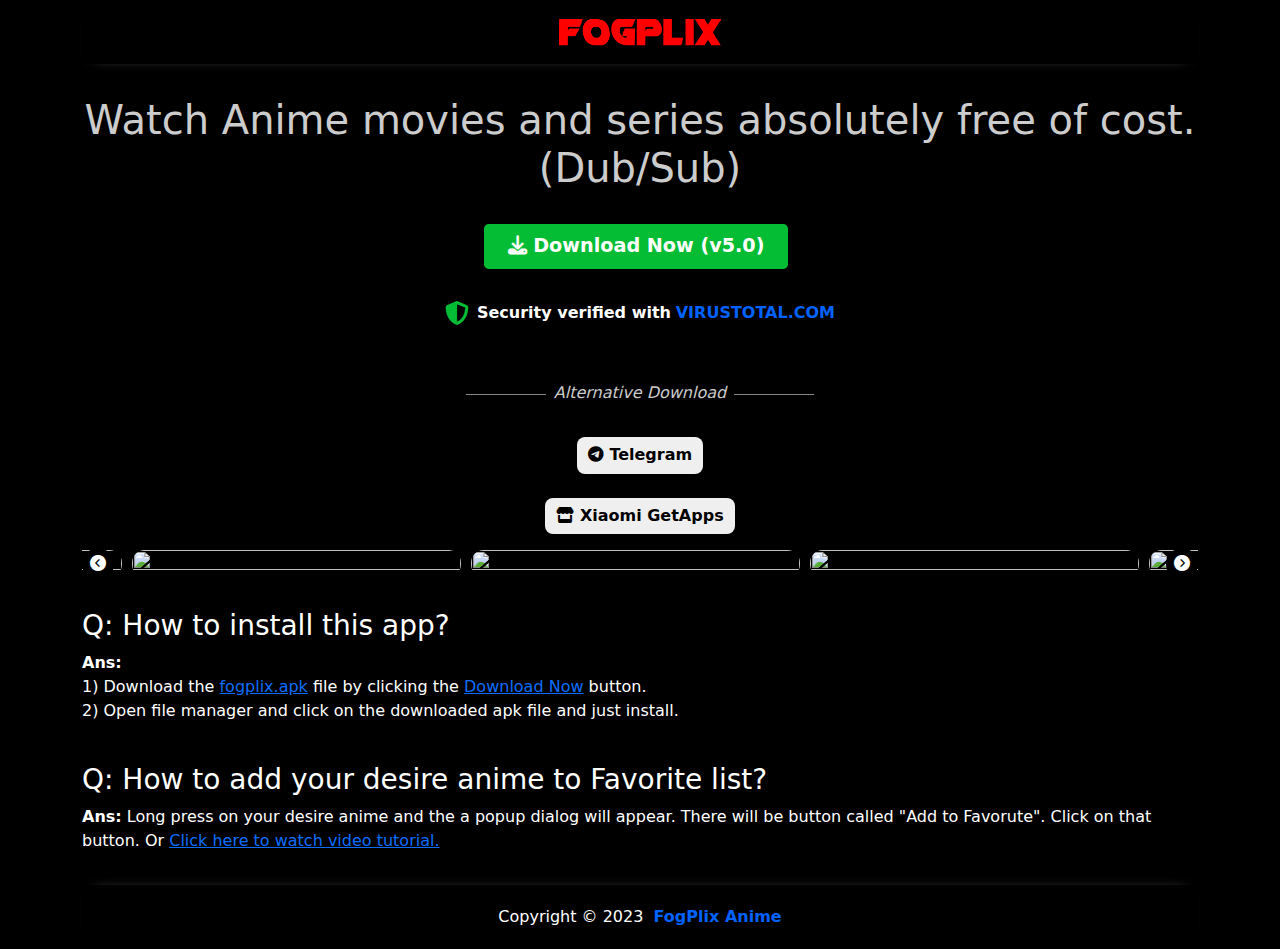
==== index.html @ 77e26206 "Updated" ====
<!DOCTYPE html>
<html lang="en">
<head>
    <meta charset="UTF-8">
    <meta http-equiv="X-UA-Compatible" content="IE=edge" />
    <meta name="viewport" content="width=device-width, initial-scale=1.0" />

    <meta name="description" content="Download the FogPlix Android app to watch dubbed and subbed Anime series or movies online absolutely free of cost." />
    <meta name="robots" content="index, follow" />

    <meta property="og:locale" content="en_US" />
    <meta property="og:type" content="website" />
    <meta property="og:title" content="FogPlix - Free Anime movies and series watching Android app" />
    <meta property="og:description" content="Download the FogPlix Android app to watch dubbed and subbed Anime series or movies online absolutely free of cost." />
    <meta property="og:url" content="https://fogplix.com" />
    <meta property="og:site_name" content="FogPlix Anime" />
    <meta name="twitter:card" content="summary_large_image" />
    <meta name="twitter:description" content="Download the FogPlix Android app to watch dubbed and subbed Anime series or movies online absolutely free of cost." />
    <meta name="twitter:title" content="FogPlix - Free Anime movies and series watching Android app" />
    <meta name="twitter:image" content="https://i.ibb.co/d2YYwLQ/feature.png" />

    <title>FogPlix - Free Anime movies and series watching Android app</title>

    <link rel="icon" type="image/x-icon" href="assets/favicon.ico">
	<link rel="apple-touch-icon" sizes="180x180" href="assets/apple-touch-icon.png">
	<link rel="icon" type="image/png" sizes="32x32" href="assets/favicon-32x32.png">
	<link rel="icon" type="image/png" sizes="16x16" href="assets/favicon-16x16.png">
    
    <link href="assets/style.css" rel="stylesheet">
    <link href="assets/mediaquery.css" rel="stylesheet">
    <link rel="stylesheet" href="https://cdnjs.cloudflare.com/ajax/libs/font-awesome/6.2.1/css/all.min.css" />
    <link href="https://cdn.jsdelivr.net/npm/bootstrap@5.2.2/dist/css/bootstrap.min.css" rel="stylesheet" />
    <script src="https://cdn.jsdelivr.net/npm/bootstrap@5.2.2/dist/js/bootstrap.bundle.min.js"></script>
    <script src="assets/plugins/jquery/jquery.js"></script>
    <link rel="stylesheet" type="text/css" href="assets/plugins/slick/slick.css"/>
    <link rel="stylesheet"href="https://cdn.jsdelivr.net/npm/@fancyapps/ui@4.0/dist/fancybox.css"/>
    <script src="https://cdn.jsdelivr.net/npm/@fancyapps/ui@4.0/dist/fancybox.umd.js"></script>

</head>
<body>
    <div class="container-fluid">

        <div class="container">

            <nav>
                <i class="fa-solid fa-bars" style="display: none;"></i>
                <img src="assets/fogplix_logo.png" alt="FogPlix Anime" />
            </nav>
    
            <div class="response-div">
    
                <div class="download-info-div">
                    <h1 class="solo-title">Watch Anime movies and series absolutely free of cost. (Dub/Sub)</h1>
        
                    <div class="button-container">
    
                        <a href="https://fogplix.com/download.html"> <button class="download-btn" id="stable-download"> <i class="fa-solid fa-download fa-flip"></i> Download Now (v5.0)</button></a>
                        <!-- <a href="./download.php?type=playstore"> <button class="download-btn"> <i class="fa-brands fa-google-play"></i> Google Play</button></a> -->
    
                    </div>
                    
                    <div class="security-verify-div">
        
                        <i class="fa-sharp fa-solid fa-shield-halved"></i>
                        Security verified with <a target="_blank" href="https://virustotal.com">Virustotal.com</a>
                    </div>
        
                    <br>
                    
                    <div class="alt-download-text-container">
                        <div class="alt-download-text-left-div"></div>
                        Alternative Download
                        <div class="alt-download-text-right-div"></div>
                    </div>
                    
        
                    <div class="alt-download-btn-div">
                        <a href="https://telegram.me/FogPlix"><button class="alt-download-btn"> <i class="fa-brands fa-telegram fa-beat"></i> Telegram</button></a>
                        <br>
                        <a href="https://global.app.mi.com/details?lo=IN&la=en_US&id=com.fogplix.anime"><button class="alt-download-btn"><i class="fa-solid fa-store"></i> Xiaomi GetApps</button></a>
                    </div>

                </div>
        
                <div class="thumnail-preview-div">
        
                    <img oncontextmenu="return false;" data-fancybox data-src="images/1.png" src="https://i.ibb.co/L1t0ZWW/1.png" />
                    <img oncontextmenu="return false;" data-fancybox data-src="images/2.png" src="https://i.ibb.co/FHzpkYH/2.png" />
                    <img oncontextmenu="return false;" data-fancybox data-src="images/3.png" src="https://i.ibb.co/SfZhg7y/3.png" />
                    <img oncontextmenu="return false;" data-fancybox data-src="images/4.png" src="https://i.ibb.co/60WmkMD/4.png" />
                    <img oncontextmenu="return false;" data-fancybox data-src="images/5.png" src="https://i.ibb.co/hfpxmVs/5.png" />
    
                </div>
    
            </div>

            <div class="faq-div">

                <h3>Q: How to install this app?</h3>
                <p> <b>Ans:</b> <br>
                    1) Download the <a href="https://fogplix.com/download.html">fogplix.apk</a> file by clicking the <a href="https://fogplix.com/download.html">Download Now</a> button. 
                    <br> 
                    2) Open file manager and click on the downloaded apk file and just install. 
                    <br>
                </p>
                <!-- <div class="youtube-iframe-div">
                    <iframe src="https://www.youtube.com/embed/cSft7lQsKhk" title="YouTube video player" frameborder="0" allow="accelerometer; autoplay; clipboard-write; encrypted-media; gyroscope; picture-in-picture" allowfullscreen>
                    
                    </iframe>
                </div> -->
                
                <br>
                

                <h3>Q: How to add your desire anime to Favorite list?</h3>
                <p> <b>Ans:</b> Long press on your desire anime and the a popup dialog will appear. There will be button called "Add to Favorute". Click on that button. Or <a href="https://www.youtube.com/shorts/hP81x_8nl5w">Click here to watch video tutorial.</a></p>
            </div>

            <footer>
                Copyright © 2023 &nbsp; <b><a target="_blank" href="https://fogplix.com">FogPlix Anime</a></b>
            </footer>
        </div>

    </div>

    <script type="text/javascript" src="assets/plugins/slick/slick.min.js"></script>
    <script type="text/javascript" src="assets/js.js"></script>

</body>
</html>
---- assets/style.css ----
.container-fluid{
    background-color: #000000;
    color: #FFFFFF;
    overflow: hidden;
}
.container nav{
    width: 100%;
    height: 4rem;
    position: relative;
    background: #000000;
    -webkit-box-shadow: 0px 6px 13px -13px #888888;
    -moz-box-shadow: 0px 6px 13px -13px #888888;
    box-shadow: 0px 6px 13px -13px #888888;
}

.container nav img{
    height: 100%;
    padding: 1rem;
    position: absolute;
    top: 50%;
    left: 50%;
    transform: translate(-50%,-50%);
}
.container nav i{
    font-size: 1.2rem;
    padding: 0.5rem;
    position: absolute;
    top: 50%;
    transform: translateY(-50%);
    cursor: pointer;
    border-radius: 10px;
}
.container nav i:active{
    background: #333333;
}
.solo-title{
    width: 100%;
    text-align: center;
    margin-top: 2rem;
    margin-bottom: 1rem;
    font-size: 2.5rem;
    color: #CCCCCC
}
.button-container{
    width: 100%;
    display: flex;
    justify-content: center;
    margin-top: 2rem;
    margin-bottom: 2rem;
}
.button-container .download-btn{
    padding: 0.5rem;
    border: none;
    padding-left: 1.5rem;
    padding-right: 1.5rem;
    font-weight: bold;
    font-size: 1.2rem;
    border-radius: 0.3rem;
}
#stable-download{
    background: #04bd34;
    color: #FFFFFF;
    margin-right: 0.5rem;
}
#stable-download:active{
    background: #01631b;
}
#beta-download{
    border: 0px solid orange;
    margin-left: 0.5rem;
    display: none;
}
#beta-download:active{
    background: #888888;
}
.security-verify-div{
    width: 100%;
    display: flex;
    justify-content: center;
    align-items: center;
    font-weight: bold;
}
.security-verify-div i{
    color: #04bd34;
    margin-right: 0.5rem;
    font-size: 1.5rem;
}
.security-verify-div a{
    color: #0062ff;
    text-decoration: none;
    margin-left: 0.3rem;
    text-transform: uppercase;
}
.alt-download-text-container{
    width: 100%;
    display: flex;
    justify-content: center;
    align-items: center;
    background: none;
    margin-top: 2rem;
    margin-bottom: 2rem;
    color: #CBCBCB;
    font-style: italic;
    text-align: center;
}
.alt-download-text-container .alt-download-text-left-div{
    background: #888888;
    height: 1px;
    width: 5rem;
    margin-top: 3px;
    margin-right: 0.5rem;
}
.alt-download-text-container .alt-download-text-right-div{
    background: #888888;
    height: 1px;
    width: 5rem;
    margin-top: 3px;
    margin-left: 0.5rem;
}
.alt-download-btn-div{
    width: 100%;
    margin-bottom: 1rem;
}
.alt-download-btn-div a{
    text-decoration: none;
    display: flex;
    justify-content: center;
}
.alt-download-btn-div .alt-download-btn{
    padding: 0.4rem;
    padding-left: 0.7rem;
    padding-right: 0.7rem;
    border-radius: 0.5rem;
    border: none;
    font-weight: 600;
}
.thumnail-preview-div{
    width: 100%;
    position: relative;
}
.thumnail-preview-div #prevBtnSlider{
    position: absolute;
    top: 50%;
    left: 0;
    z-index: 999;
    border: none;
    border-radius: 50%;
    width: 2rem;
    height: 2rem;
    background: #000000;
    color: #FFFFFF;
    transform: translateY(-50%);
}
.thumnail-preview-div #nextBtnSlider{
    position: absolute;
    top: 50%;
    right: 0;
    z-index: 999;
    border: none;
    border-radius: 50%;
    width: 2rem;
    height: 2rem;
    background: #000000;
    color: #FFFFFF;
    transform: translateY(-50%);
}
.thumnail-preview-div img{
    margin-right: 0.6rem;
    border-radius: 0.8rem;
    cursor: pointer;
}
.faq-div{
    width: 100%;
    margin-top: 2rem;
}
.faq-div .youtube-iframe-div{
    position: relative;
    overflow: hidden;
    width: 100%;
    padding-top: 56.25%;
}
.faq-div .youtube-iframe-div iframe{
    position: absolute;
    top: 0;
    left: 0;
    bottom: 0;
    right: 0;
    width: 100%;
    height: 100%;
    z-index: 999;
}
footer{
    width: 100%;
    margin-top: 2rem;
    height: 4rem;
    display: flex;
    justify-content: center;
    align-items: center;
    -webkit-box-shadow: 0px -6px 13px -13px #888888;
    -moz-box-shadow: 0px -6px 13px -13px #888888;
    box-shadow: 0px -6px 13px -13px #888888;
}
footer b a{
    text-decoration: none;
    color: #0062ff;
}
---- assets/mediaquery.css ----
@media only screen and (max-width: 410px) {
    
  .button-container{
    display: block;
  }
  .button-container .download-btn{
    width: 100%;
    padding-top: 1rem;
    padding-bottom: 1rem;
    border-radius: 1.8rem;
  }
  .button-container #stable-download{
    margin-right: 0;
    margin-bottom: 0.7rem;
  }
  .button-container #beta-download{
    margin-left: 0;
  }
}
@media only screen and (max-width: 360px) {
  .alt-download-text-container{
    font-size: 0.8rem;
  }
}
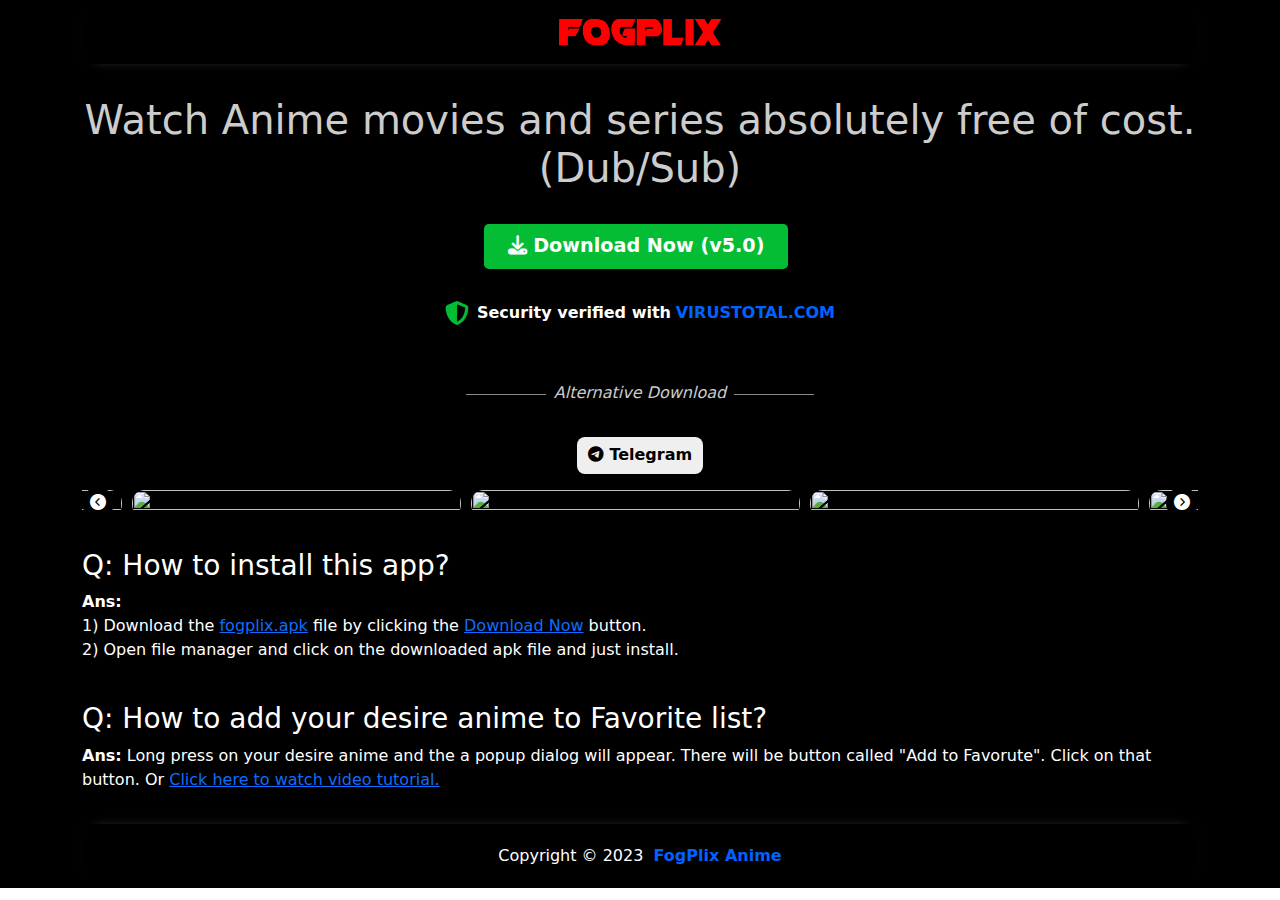
==== commit b9453b2b: "Updated" ====
--- a/index.html
+++ b/index.html
@@ -76,8 +76,6 @@
         
                     <div class="alt-download-btn-div">
                         <a href="https://telegram.me/FogPlix"><button class="alt-download-btn"> <i class="fa-brands fa-telegram fa-beat"></i> Telegram</button></a>
-                        <br>
-                        <a href="https://global.app.mi.com/details?lo=IN&la=en_US&id=com.fogplix.anime"><button class="alt-download-btn"><i class="fa-solid fa-store"></i> Xiaomi GetApps</button></a>
                     </div>
 
                 </div>
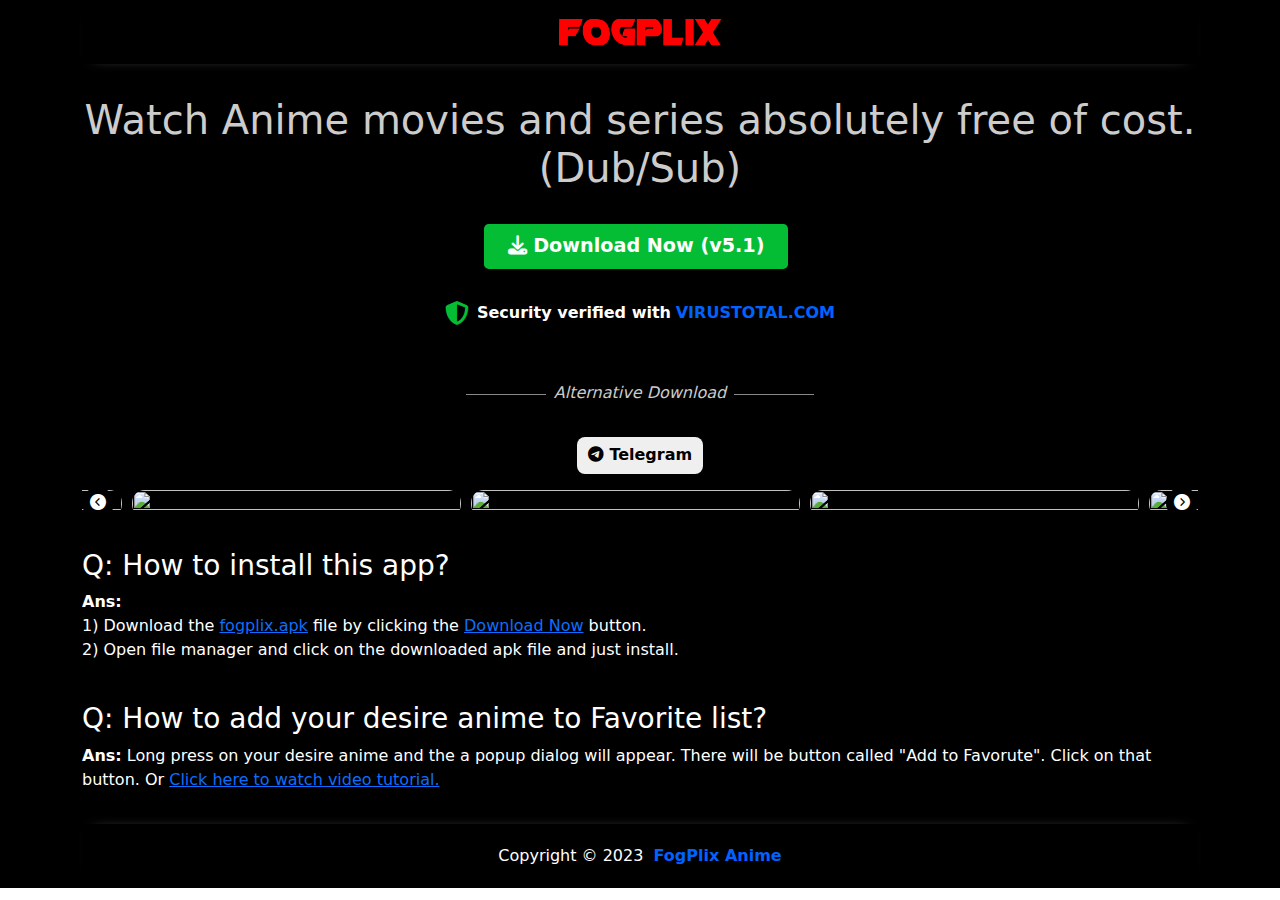
==== commit d3ba428d: "Updated" ====
--- a/index.html
+++ b/index.html
@@ -54,7 +54,7 @@
         
                     <div class="button-container">
     
-                        <a href="https://fogplix.com/download.html"> <button class="download-btn" id="stable-download"> <i class="fa-solid fa-download fa-flip"></i> Download Now (v5.0)</button></a>
+                        <a href="https://fogplix.com/download.html"> <button class="download-btn" id="stable-download"> <i class="fa-solid fa-download fa-flip"></i> Download Now (v5.1)</button></a>
                         <!-- <a href="./download.php?type=playstore"> <button class="download-btn"> <i class="fa-brands fa-google-play"></i> Google Play</button></a> -->
     
                     </div>
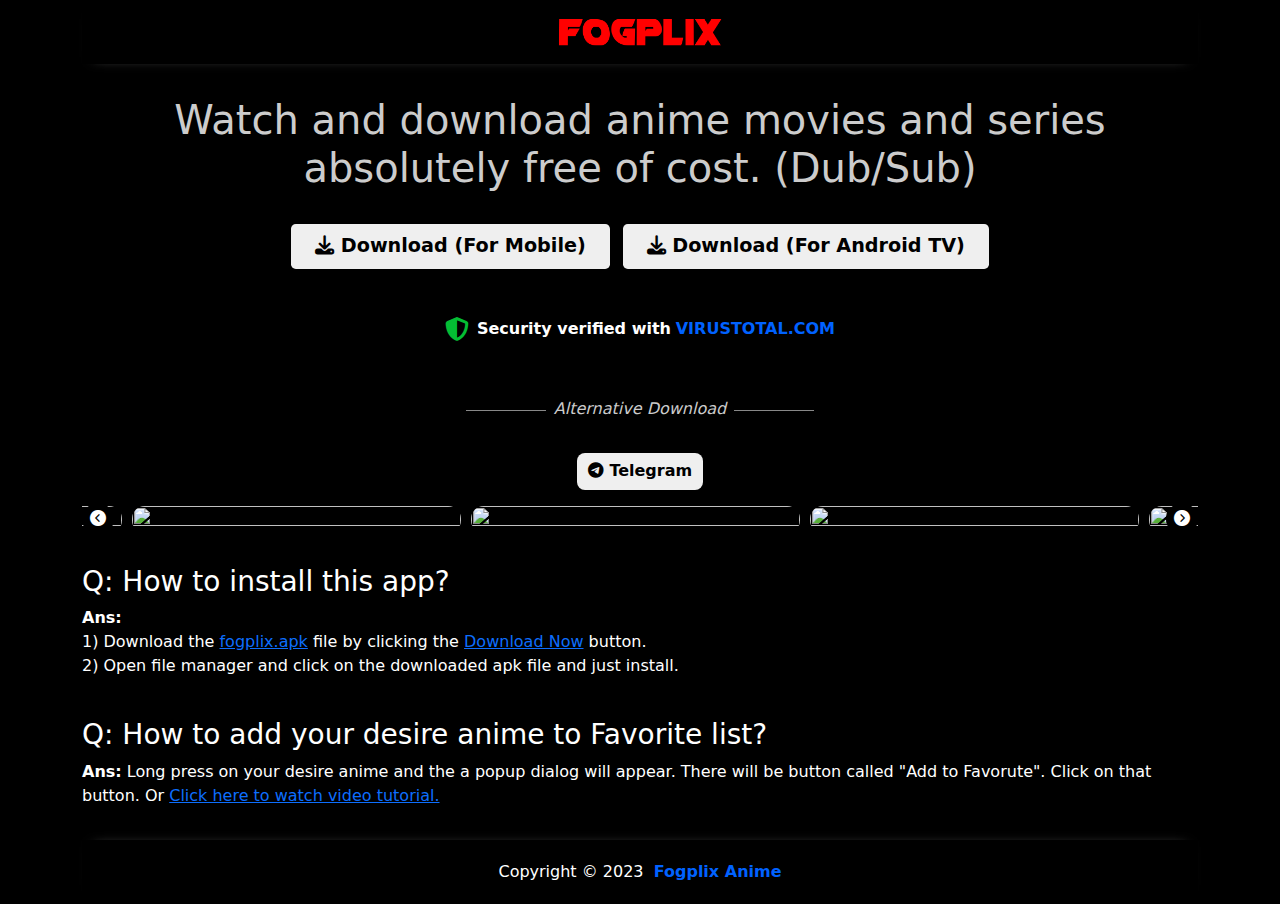
==== commit 0474886e: "Updated" ====
--- a/index.html
+++ b/index.html
@@ -1,42 +1,47 @@
 <!DOCTYPE html>
 <html lang="en">
+
 <head>
     <meta charset="UTF-8">
     <meta http-equiv="X-UA-Compatible" content="IE=edge" />
     <meta name="viewport" content="width=device-width, initial-scale=1.0" />
 
-    <meta name="description" content="Download the FogPlix Android app to watch dubbed and subbed Anime series or movies online absolutely free of cost." />
+    <meta name="description"
+        content="Explore a world of free anime streaming and downloads! Download our Android app for mobile and TV to enjoy a vast collection of anime anytime, anywhere." />
     <meta name="robots" content="index, follow" />
 
     <meta property="og:locale" content="en_US" />
     <meta property="og:type" content="website" />
-    <meta property="og:title" content="FogPlix - Free Anime movies and series watching Android app" />
-    <meta property="og:description" content="Download the FogPlix Android app to watch dubbed and subbed Anime series or movies online absolutely free of cost." />
+    <meta property="og:title" content="Fogplix Anime - Free Anime watching Android app" />
+    <meta property="og:description"
+        content="Explore a world of free anime streaming and downloads! Download our Android app for mobile and TV to enjoy a vast collection of anime anytime, anywhere." />
     <meta property="og:url" content="https://fogplix.com" />
-    <meta property="og:site_name" content="FogPlix Anime" />
+    <meta property="og:site_name" content="Fogplix Anime" />
     <meta name="twitter:card" content="summary_large_image" />
-    <meta name="twitter:description" content="Download the FogPlix Android app to watch dubbed and subbed Anime series or movies online absolutely free of cost." />
-    <meta name="twitter:title" content="FogPlix - Free Anime movies and series watching Android app" />
+    <meta name="twitter:description"
+        content="Explore a world of free anime streaming and downloads! Download our Android app for mobile and TV to enjoy a vast collection of anime anytime, anywhere." />
+    <meta name="twitter:title" content="Fogplix Anime - Free Anime watching Android app" />
     <meta name="twitter:image" content="https://i.ibb.co/d2YYwLQ/feature.png" />
 
-    <title>FogPlix - Free Anime movies and series watching Android app</title>
+    <title>Fogplix Anime - Free Anime watching Android app</title>
 
-    <link rel="icon" type="image/x-icon" href="assets/favicon.ico">
-	<link rel="apple-touch-icon" sizes="180x180" href="assets/apple-touch-icon.png">
-	<link rel="icon" type="image/png" sizes="32x32" href="assets/favicon-32x32.png">
-	<link rel="icon" type="image/png" sizes="16x16" href="assets/favicon-16x16.png">
-    
+    <link rel="icon" type="image/x-icon" href="https://fogplix.com/assets/favicon.ico">
+    <link rel="apple-touch-icon" sizes="180x180" href="https://fogplix.com/assets/apple-touch-icon.png">
+    <link rel="icon" type="image/png" sizes="32x32" href="https://fogplix.com/assets/favicon-32x32.png">
+    <link rel="icon" type="image/png" sizes="16x16" href="https://fogplix.com/assets/favicon-16x16.png">
+
     <link href="assets/style.css" rel="stylesheet">
     <link href="assets/mediaquery.css" rel="stylesheet">
     <link rel="stylesheet" href="https://cdnjs.cloudflare.com/ajax/libs/font-awesome/6.2.1/css/all.min.css" />
     <link href="https://cdn.jsdelivr.net/npm/bootstrap@5.2.2/dist/css/bootstrap.min.css" rel="stylesheet" />
     <script src="https://cdn.jsdelivr.net/npm/bootstrap@5.2.2/dist/js/bootstrap.bundle.min.js"></script>
     <script src="assets/plugins/jquery/jquery.js"></script>
-    <link rel="stylesheet" type="text/css" href="assets/plugins/slick/slick.css"/>
-    <link rel="stylesheet"href="https://cdn.jsdelivr.net/npm/@fancyapps/ui@4.0/dist/fancybox.css"/>
+    <link rel="stylesheet" type="text/css" href="assets/plugins/slick/slick.css" />
+    <link rel="stylesheet" href="https://cdn.jsdelivr.net/npm/@fancyapps/ui@4.0/dist/fancybox.css" />
     <script src="https://cdn.jsdelivr.net/npm/@fancyapps/ui@4.0/dist/fancybox.umd.js"></script>
 
 </head>
+
 <body>
     <div class="container-fluid">
 
@@ -46,59 +51,85 @@
                 <i class="fa-solid fa-bars" style="display: none;"></i>
                 <img src="assets/fogplix_logo.png" alt="FogPlix Anime" />
             </nav>
-    
+
             <div class="response-div">
-    
+
                 <div class="download-info-div">
-                    <h1 class="solo-title">Watch Anime movies and series absolutely free of cost. (Dub/Sub)</h1>
-        
+                    <h1 class="solo-title">Watch and download anime movies and series absolutely free of cost. (Dub/Sub)</h1>
+
                     <div class="button-container">
-    
-                        <a href="https://fogplix.com/download.html"> <button class="download-btn" id="stable-download"> <i class="fa-solid fa-download fa-flip"></i> Download Now (v5.1)</button></a>
-                        <!-- <a href="./download.php?type=playstore"> <button class="download-btn"> <i class="fa-brands fa-google-play"></i> Google Play</button></a> -->
-    
+
+                        <!-- <div class="dropdown">
+
+                            <button class="download-btn dropdown-toggle" data-bs-toggle="dropdown" aria-expanded="false"
+                                id="stable-download"> <i class="fa-solid fa-download fa-flip"></i>
+                                Download Now (v5.1)
+                            </button>
+
+                            <ul class="dropdown-menu">
+                                <li><a class="dropdown-item" href="https://fogplix.com/download-mobile.html">For Android Mobile</a></li>
+                                <li><a class="dropdown-item" href="https://fogplix.com/download-tv.html">For Android TV</a></li>
+                            </ul>
+                        </div> -->
+                        <a href="https://fogplix.com/download-mobile.html">
+                            <button class="download-btn mb-3">
+                                <i class="fa-solid fa-download"></i> Download (For Mobile)
+                            </button>
+                        </a>
+                        <a href="https://fogplix.com/download-tv.html">
+                            <button class="download-btn">
+                                <i class="fa-solid fa-download"></i> Download (For Android TV)
+                            </button>
+                        </a>
+
                     </div>
-                    
+
                     <div class="security-verify-div">
-        
-                        <i class="fa-sharp fa-solid fa-shield-halved"></i>
-                        Security verified with <a target="_blank" href="https://virustotal.com">Virustotal.com</a>
+                        <i class="fa-sharp fa-solid fa-shield-halved"></i> Security verified with <a target="_blank"
+                            href="https://virustotal.com">Virustotal.com</a>
                     </div>
-        
+
                     <br>
-                    
+
                     <div class="alt-download-text-container">
                         <div class="alt-download-text-left-div"></div>
                         Alternative Download
                         <div class="alt-download-text-right-div"></div>
                     </div>
-                    
-        
+
+
                     <div class="alt-download-btn-div">
-                        <a href="https://telegram.me/FogPlix"><button class="alt-download-btn"> <i class="fa-brands fa-telegram fa-beat"></i> Telegram</button></a>
+                        <a href="https://telegram.me/FogPlix"><button class="alt-download-btn"> <i
+                                    class="fa-brands fa-telegram fa-beat"></i> Telegram</button></a>
                     </div>
 
                 </div>
-        
+
                 <div class="thumnail-preview-div">
-        
-                    <img oncontextmenu="return false;" data-fancybox data-src="images/1.png" src="https://i.ibb.co/L1t0ZWW/1.png" />
-                    <img oncontextmenu="return false;" data-fancybox data-src="images/2.png" src="https://i.ibb.co/FHzpkYH/2.png" />
-                    <img oncontextmenu="return false;" data-fancybox data-src="images/3.png" src="https://i.ibb.co/SfZhg7y/3.png" />
-                    <img oncontextmenu="return false;" data-fancybox data-src="images/4.png" src="https://i.ibb.co/60WmkMD/4.png" />
-                    <img oncontextmenu="return false;" data-fancybox data-src="images/5.png" src="https://i.ibb.co/hfpxmVs/5.png" />
-    
+
+                    <img oncontextmenu="return false;" data-fancybox data-src="images/1.png"
+                        src="https://i.ibb.co/L1t0ZWW/1.png" />
+                    <img oncontextmenu="return false;" data-fancybox data-src="images/2.png"
+                        src="https://i.ibb.co/FHzpkYH/2.png" />
+                    <img oncontextmenu="return false;" data-fancybox data-src="images/3.png"
+                        src="https://i.ibb.co/SfZhg7y/3.png" />
+                    <img oncontextmenu="return false;" data-fancybox data-src="images/4.png"
+                        src="https://i.ibb.co/60WmkMD/4.png" />
+                    <img oncontextmenu="return false;" data-fancybox data-src="images/5.png"
+                        src="https://i.ibb.co/hfpxmVs/5.png" />
+
                 </div>
-    
+
             </div>
 
             <div class="faq-div">
 
                 <h3>Q: How to install this app?</h3>
                 <p> <b>Ans:</b> <br>
-                    1) Download the <a href="https://fogplix.com/download.html">fogplix.apk</a> file by clicking the <a href="https://fogplix.com/download.html">Download Now</a> button. 
-                    <br> 
-                    2) Open file manager and click on the downloaded apk file and just install. 
+                    1) Download the <a href="https://fogplix.com/download-mobile.html">fogplix.apk</a> file by clicking
+                    the <a href="https://fogplix.com/download-mobile.html">Download Now</a> button.
+                    <br>
+                    2) Open file manager and click on the downloaded apk file and just install.
                     <br>
                 </p>
                 <!-- <div class="youtube-iframe-div">
@@ -106,16 +137,18 @@
                     
                     </iframe>
                 </div> -->
-                
+
                 <br>
-                
+
 
                 <h3>Q: How to add your desire anime to Favorite list?</h3>
-                <p> <b>Ans:</b> Long press on your desire anime and the a popup dialog will appear. There will be button called "Add to Favorute". Click on that button. Or <a href="https://www.youtube.com/shorts/hP81x_8nl5w">Click here to watch video tutorial.</a></p>
+                <p> <b>Ans:</b> Long press on your desire anime and the a popup dialog will appear. There will be button
+                    called "Add to Favorute". Click on that button. Or <a
+                        href="https://www.youtube.com/shorts/hP81x_8nl5w">Click here to watch video tutorial.</a></p>
             </div>
 
             <footer>
-                Copyright © 2023 &nbsp; <b><a target="_blank" href="https://fogplix.com">FogPlix Anime</a></b>
+                Copyright © 2023 &nbsp; <b><a target="_blank" href="https://fogplix.com">Fogplix Anime</a></b>
             </footer>
         </div>
 
@@ -125,4 +158,5 @@
     <script type="text/javascript" src="assets/js.js"></script>
 
 </body>
-</html>
+
+</html>--- a/assets/style.css
+++ b/assets/style.css
@@ -45,6 +45,7 @@
     width: 100%;
     display: flex;
     justify-content: center;
+    gap: 0.8rem;
     margin-top: 2rem;
     margin-bottom: 2rem;
 }
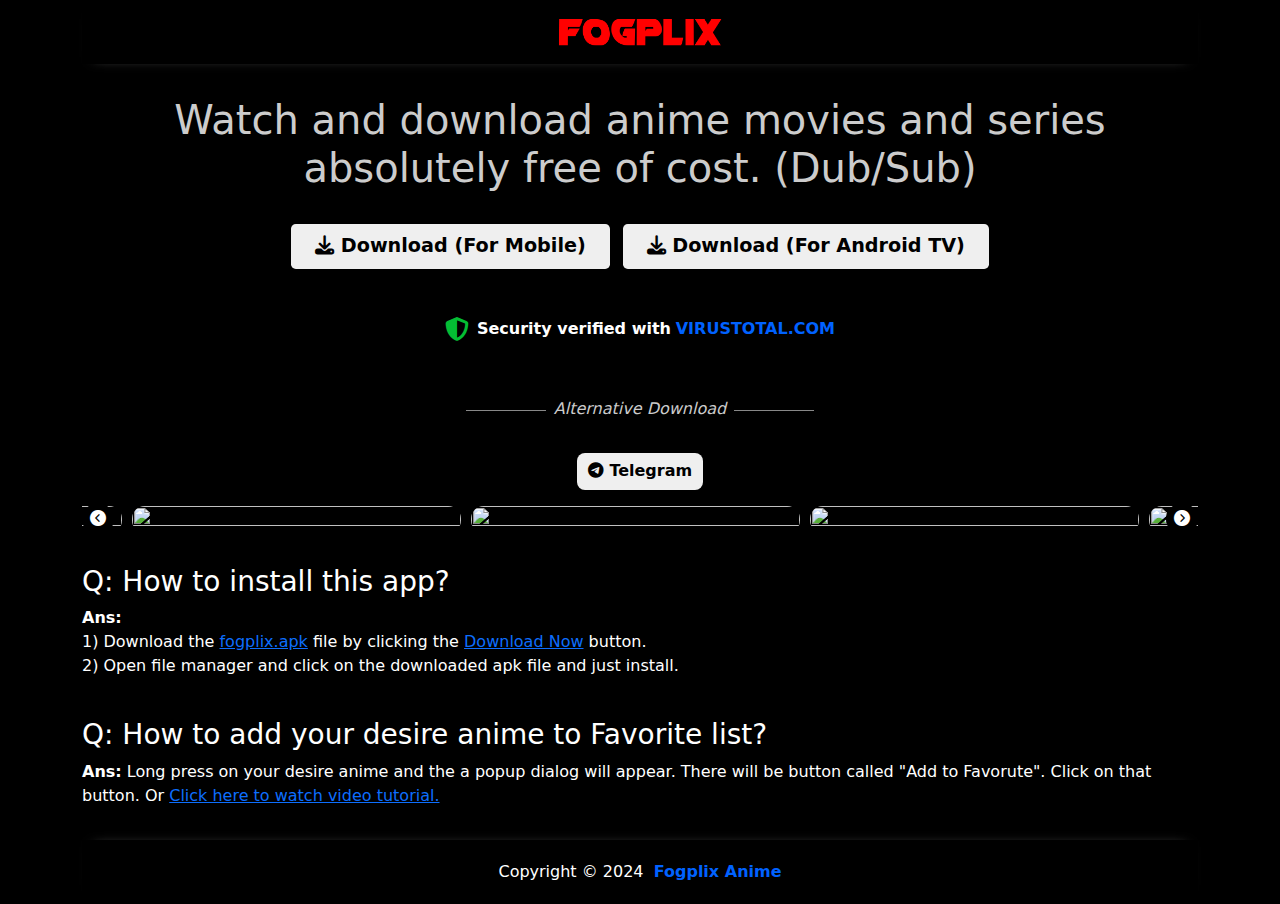
==== commit 784933f8: "Updated" ====
--- a/index.html
+++ b/index.html
@@ -15,9 +15,9 @@
     <meta property="og:title" content="Fogplix Anime - Free Anime watching Android app" />
     <meta property="og:description"
         content="Explore a world of free anime streaming and downloads! Download our Android app for mobile and TV to enjoy a vast collection of anime anytime, anywhere." />
-    <meta property="og:url" content="https://fogplix.com" />
+    <meta property="og:url" content="https://app.foganime.com" />
     <meta property="og:site_name" content="Fogplix Anime" />
-    <meta name="twitter:card" content="summary_large_image" />
+    <meta name="twitter:card" content="app" />
     <meta name="twitter:description"
         content="Explore a world of free anime streaming and downloads! Download our Android app for mobile and TV to enjoy a vast collection of anime anytime, anywhere." />
     <meta name="twitter:title" content="Fogplix Anime - Free Anime watching Android app" />
@@ -25,10 +25,10 @@
 
     <title>Fogplix Anime - Free Anime watching Android app</title>
 
-    <link rel="icon" type="image/x-icon" href="https://fogplix.com/assets/favicon.ico">
-    <link rel="apple-touch-icon" sizes="180x180" href="https://fogplix.com/assets/apple-touch-icon.png">
-    <link rel="icon" type="image/png" sizes="32x32" href="https://fogplix.com/assets/favicon-32x32.png">
-    <link rel="icon" type="image/png" sizes="16x16" href="https://fogplix.com/assets/favicon-16x16.png">
+    <link rel="icon" type="image/x-icon" href="https://app.foganime.com/assets/favicon.ico">
+    <link rel="apple-touch-icon" sizes="180x180" href="https://app.foganime.com/assets/apple-touch-icon.png">
+    <link rel="icon" type="image/png" sizes="32x32" href="https://app.foganime.com/assets/favicon-32x32.png">
+    <link rel="icon" type="image/png" sizes="16x16" href="https://app.foganime.com/assets/favicon-16x16.png">
 
     <link href="assets/style.css" rel="stylesheet">
     <link href="assets/mediaquery.css" rel="stylesheet">
@@ -67,16 +67,16 @@
                             </button>
 
                             <ul class="dropdown-menu">
-                                <li><a class="dropdown-item" href="https://fogplix.com/download-mobile.html">For Android Mobile</a></li>
-                                <li><a class="dropdown-item" href="https://fogplix.com/download-tv.html">For Android TV</a></li>
+                                <li><a class="dropdown-item" href="https://app.foganime.com/download-mobile.html">For Android Mobile</a></li>
+                                <li><a class="dropdown-item" href="https://app.foganime.com/download-tv.html">For Android TV</a></li>
                             </ul>
                         </div> -->
-                        <a href="https://fogplix.com/download-mobile.html">
+                        <a href="https://app.foganime.com/download-mobile.html">
                             <button class="download-btn mb-3">
                                 <i class="fa-solid fa-download"></i> Download (For Mobile)
                             </button>
                         </a>
-                        <a href="https://fogplix.com/download-tv.html">
+                        <a href="https://app.foganime.com/download-tv.html">
                             <button class="download-btn">
                                 <i class="fa-solid fa-download"></i> Download (For Android TV)
                             </button>
@@ -126,8 +126,8 @@
 
                 <h3>Q: How to install this app?</h3>
                 <p> <b>Ans:</b> <br>
-                    1) Download the <a href="https://fogplix.com/download-mobile.html">fogplix.apk</a> file by clicking
-                    the <a href="https://fogplix.com/download-mobile.html">Download Now</a> button.
+                    1) Download the <a href="https://app.foganime.com/download-mobile.html">fogplix.apk</a> file by clicking
+                    the <a href="https://app.foganime.com/download-mobile.html">Download Now</a> button.
                     <br>
                     2) Open file manager and click on the downloaded apk file and just install.
                     <br>
@@ -148,7 +148,7 @@
             </div>
 
             <footer>
-                Copyright © 2023 &nbsp; <b><a target="_blank" href="https://fogplix.com">Fogplix Anime</a></b>
+                Copyright © 2024 &nbsp; <b><a target="_blank" href="https://app.foganime.com">Fogplix Anime</a></b>
             </footer>
         </div>
 
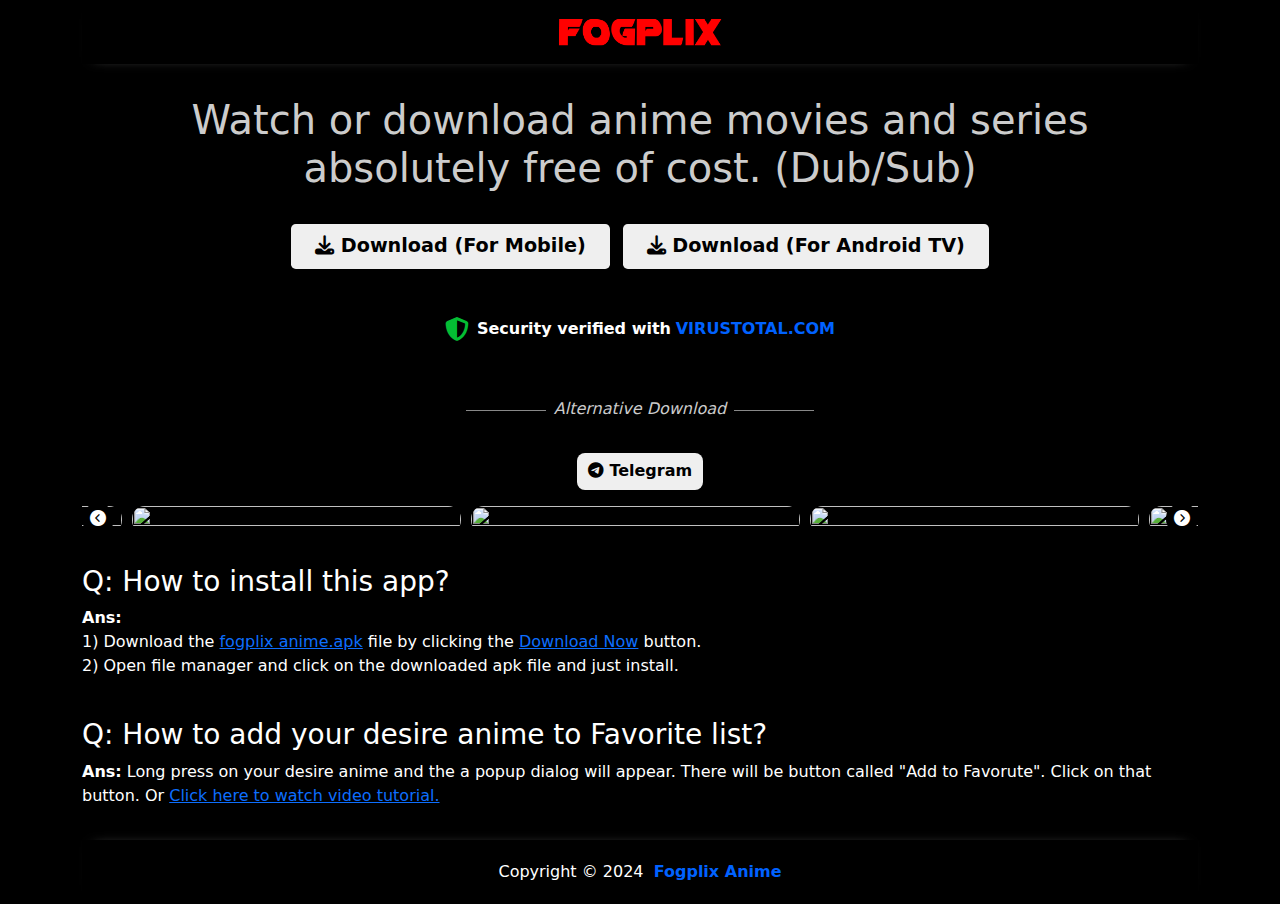
==== commit bd372a59: "Updated" ====
--- a/index.html
+++ b/index.html
@@ -6,29 +6,26 @@
     <meta http-equiv="X-UA-Compatible" content="IE=edge" />
     <meta name="viewport" content="width=device-width, initial-scale=1.0" />
 
-    <meta name="description"
-        content="Explore a world of free anime streaming and downloads! Download our Android app for mobile and TV to enjoy a vast collection of anime anytime, anywhere." />
+    <meta name="description" content="Fogplix Anime is an application where you can watch or download over ten thousand anime series and movies for free. Download the Fogplix Anime app now." />
     <meta name="robots" content="index, follow" />
 
     <meta property="og:locale" content="en_US" />
     <meta property="og:type" content="website" />
     <meta property="og:title" content="Fogplix Anime - Free Anime watching Android app" />
-    <meta property="og:description"
-        content="Explore a world of free anime streaming and downloads! Download our Android app for mobile and TV to enjoy a vast collection of anime anytime, anywhere." />
-    <meta property="og:url" content="https://app.foganime.com" />
+    <meta property="og:description" content="Fogplix Anime is an application where you can watch or download over ten thousand anime series and movies for free. Download the Fogplix Anime app now." />
+    <meta property="og:url" content="https://fogplix-anime.com" />
     <meta property="og:site_name" content="Fogplix Anime" />
     <meta name="twitter:card" content="app" />
-    <meta name="twitter:description"
-        content="Explore a world of free anime streaming and downloads! Download our Android app for mobile and TV to enjoy a vast collection of anime anytime, anywhere." />
+    <meta name="twitter:description" content="Fogplix Anime is an application where you can watch or download over ten thousand anime series and movies for free. Download the Fogplix Anime app now." />
     <meta name="twitter:title" content="Fogplix Anime - Free Anime watching Android app" />
-    <meta name="twitter:image" content="https://i.ibb.co/d2YYwLQ/feature.png" />
+    <meta name="twitter:image" content="https://i.ibb.co/rssscnM/capture.png" />
 
     <title>Fogplix Anime - Free Anime watching Android app</title>
 
-    <link rel="icon" type="image/x-icon" href="https://app.foganime.com/assets/favicon.ico">
-    <link rel="apple-touch-icon" sizes="180x180" href="https://app.foganime.com/assets/apple-touch-icon.png">
-    <link rel="icon" type="image/png" sizes="32x32" href="https://app.foganime.com/assets/favicon-32x32.png">
-    <link rel="icon" type="image/png" sizes="16x16" href="https://app.foganime.com/assets/favicon-16x16.png">
+    <link rel="icon" type="image/x-icon" href="assets/favicon.ico">
+    <link rel="apple-touch-icon" sizes="180x180" href="assets/apple-touch-icon.png">
+    <link rel="icon" type="image/png" sizes="32x32" href="assets/favicon-32x32.png">
+    <link rel="icon" type="image/png" sizes="16x16" href="assets/favicon-16x16.png">
 
     <link href="assets/style.css" rel="stylesheet">
     <link href="assets/mediaquery.css" rel="stylesheet">
@@ -55,33 +52,19 @@
             <div class="response-div">
 
                 <div class="download-info-div">
-                    <h1 class="solo-title">Watch and download anime movies and series absolutely free of cost. (Dub/Sub)</h1>
+                    <h1 class="solo-title">Watch or download anime movies and series absolutely free of cost. (Dub/Sub)</h1>
 
                     <div class="button-container">
-
-                        <!-- <div class="dropdown">
-
-                            <button class="download-btn dropdown-toggle" data-bs-toggle="dropdown" aria-expanded="false"
-                                id="stable-download"> <i class="fa-solid fa-download fa-flip"></i>
-                                Download Now (v5.1)
-                            </button>
-
-                            <ul class="dropdown-menu">
-                                <li><a class="dropdown-item" href="https://app.foganime.com/download-mobile.html">For Android Mobile</a></li>
-                                <li><a class="dropdown-item" href="https://app.foganime.com/download-tv.html">For Android TV</a></li>
-                            </ul>
-                        </div> -->
-                        <a href="https://app.foganime.com/download-mobile.html">
+                        <a href="https://fogplix-anime.com/download-mobile.html">
                             <button class="download-btn mb-3">
                                 <i class="fa-solid fa-download"></i> Download (For Mobile)
                             </button>
                         </a>
-                        <a href="https://app.foganime.com/download-tv.html">
+                        <a href="https://fogplix-anime.com/download-tv.html">
                             <button class="download-btn">
                                 <i class="fa-solid fa-download"></i> Download (For Android TV)
                             </button>
                         </a>
-
                     </div>
 
                     <div class="security-verify-div">
@@ -107,15 +90,15 @@
 
                 <div class="thumnail-preview-div">
 
-                    <img oncontextmenu="return false;" data-fancybox data-src="images/1.png"
+                    <img oncontextmenu="return false;" data-fancybox data-src="https://i.ibb.co/L1t0ZWW/1.png"
                         src="https://i.ibb.co/L1t0ZWW/1.png" />
-                    <img oncontextmenu="return false;" data-fancybox data-src="images/2.png"
+                    <img oncontextmenu="return false;" data-fancybox data-src="https://i.ibb.co/FHzpkYH/2.png"
                         src="https://i.ibb.co/FHzpkYH/2.png" />
-                    <img oncontextmenu="return false;" data-fancybox data-src="images/3.png"
+                    <img oncontextmenu="return false;" data-fancybox data-src="https://i.ibb.co/SfZhg7y/3.png"
                         src="https://i.ibb.co/SfZhg7y/3.png" />
-                    <img oncontextmenu="return false;" data-fancybox data-src="images/4.png"
+                    <img oncontextmenu="return false;" data-fancybox data-src="https://i.ibb.co/60WmkMD/4.png"
                         src="https://i.ibb.co/60WmkMD/4.png" />
-                    <img oncontextmenu="return false;" data-fancybox data-src="images/5.png"
+                    <img oncontextmenu="return false;" data-fancybox data-src="https://i.ibb.co/hfpxmVs/5.png"
                         src="https://i.ibb.co/hfpxmVs/5.png" />
 
                 </div>
@@ -126,8 +109,8 @@
 
                 <h3>Q: How to install this app?</h3>
                 <p> <b>Ans:</b> <br>
-                    1) Download the <a href="https://app.foganime.com/download-mobile.html">fogplix.apk</a> file by clicking
-                    the <a href="https://app.foganime.com/download-mobile.html">Download Now</a> button.
+                    1) Download the <a href="https://fogplix-anime.com/download-mobile.html">fogplix anime.apk</a> file by clicking
+                    the <a href="https://fogplix-anime.com/download-mobile.html">Download Now</a> button.
                     <br>
                     2) Open file manager and click on the downloaded apk file and just install.
                     <br>
@@ -148,7 +131,7 @@
             </div>
 
             <footer>
-                Copyright © 2024 &nbsp; <b><a target="_blank" href="https://app.foganime.com">Fogplix Anime</a></b>
+                Copyright © 2024 &nbsp; <b><a target="_blank" href="https://fogplix-anime.com">Fogplix Anime</a></b>
             </footer>
         </div>
 
--- a/assets/mediaquery.css
+++ b/assets/mediaquery.css
@@ -1,4 +1,4 @@
-@media only screen and (max-width: 410px) {
+@media only screen and (max-width: 450px) {
     
   .button-container{
     display: block;
